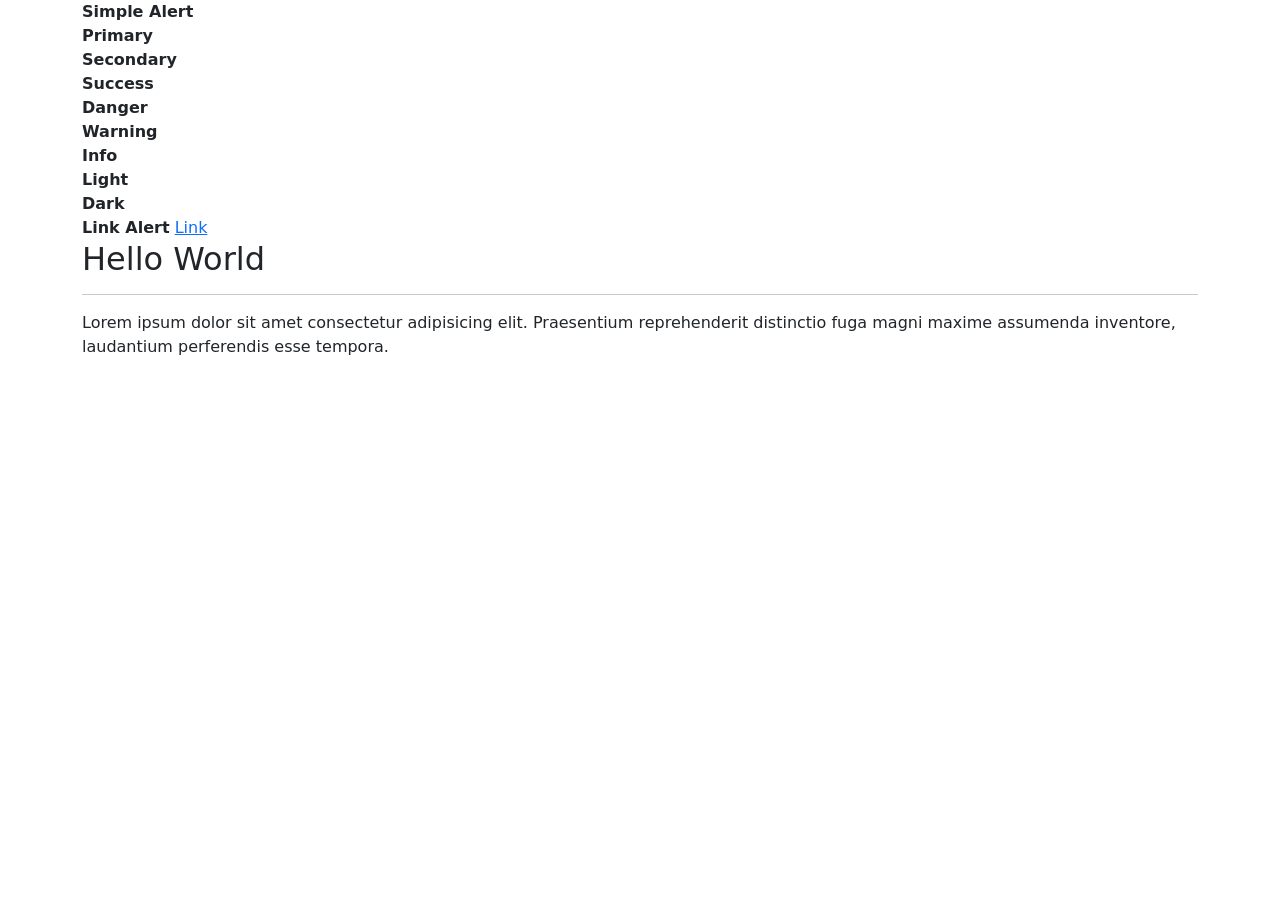
==== 13.Alert.html @ 80d19ce2 "initial commit for bootstrap initial commit for bootstrap" ====
<!DOCTYPE html>
<html lang="en">
<head>
    <meta charset="UTF-8">
    <meta name="viewport" content="width=device-width, initial-scale=1.0">
    <title>Alert</title>
    <link href="https://cdn.jsdelivr.net/npm/bootstrap@5.1.0/dist/css/bootstrap.min.css" rel="stylesheet" integrity="sha384-KyZXEAg3QhqLMpG8r+8fhAXLRk2vvoC2f3B09zVXn8CA5QIVfZOJ3BCsw2P0p/We" crossorigin="anonymous">
    <script src="https://cdn.jsdelivr.net/npm/bootstrap@5.1.0/dist/js/bootstrap.bundle.min.js" integrity="sha384-U1DAWAznBHeqEIlVSCgzq+c9gqGAJn5c/t99JyeKa9xxaYpSvHU5awsuZVVFIhvj" crossorigin="anonymous"></script>
</head>
<body>
    <div class="container">
        <!-- การสร้าง Alert -->
        <div>
            <strong>Simple Alert</strong>
        </div>

        <!-- กำหนดสีของ Alert -->
        <div>
            <strong>Primary</strong>
        </div>
        <div>
            <strong>Secondary</strong>
        </div>
        <div>
            <strong>Success</strong>
        </div>
        <div>
            <strong>Danger</strong>
        </div>
        <div>
            <strong>Warning</strong>
        </div>
        <div>
            <strong>Info</strong>
        </div>
        <div>
            <strong>Light</strong>
        </div>
        <div>
            <strong>Dark</strong>
        </div>

        <!-- Link Alert -->
        <div>
            <strong>Link Alert</strong>
            <a href="#">Link</a>
        </div>

        <!-- การปิด Alert -->
        <div>            
            <h2>Hello World</h2>
            <hr>
            <p>Lorem ipsum dolor sit amet consectetur adipisicing elit. Praesentium reprehenderit distinctio fuga magni maxime assumenda inventore, laudantium perferendis esse tempora.</p>
        </div>
    </div>
</body>
</html>
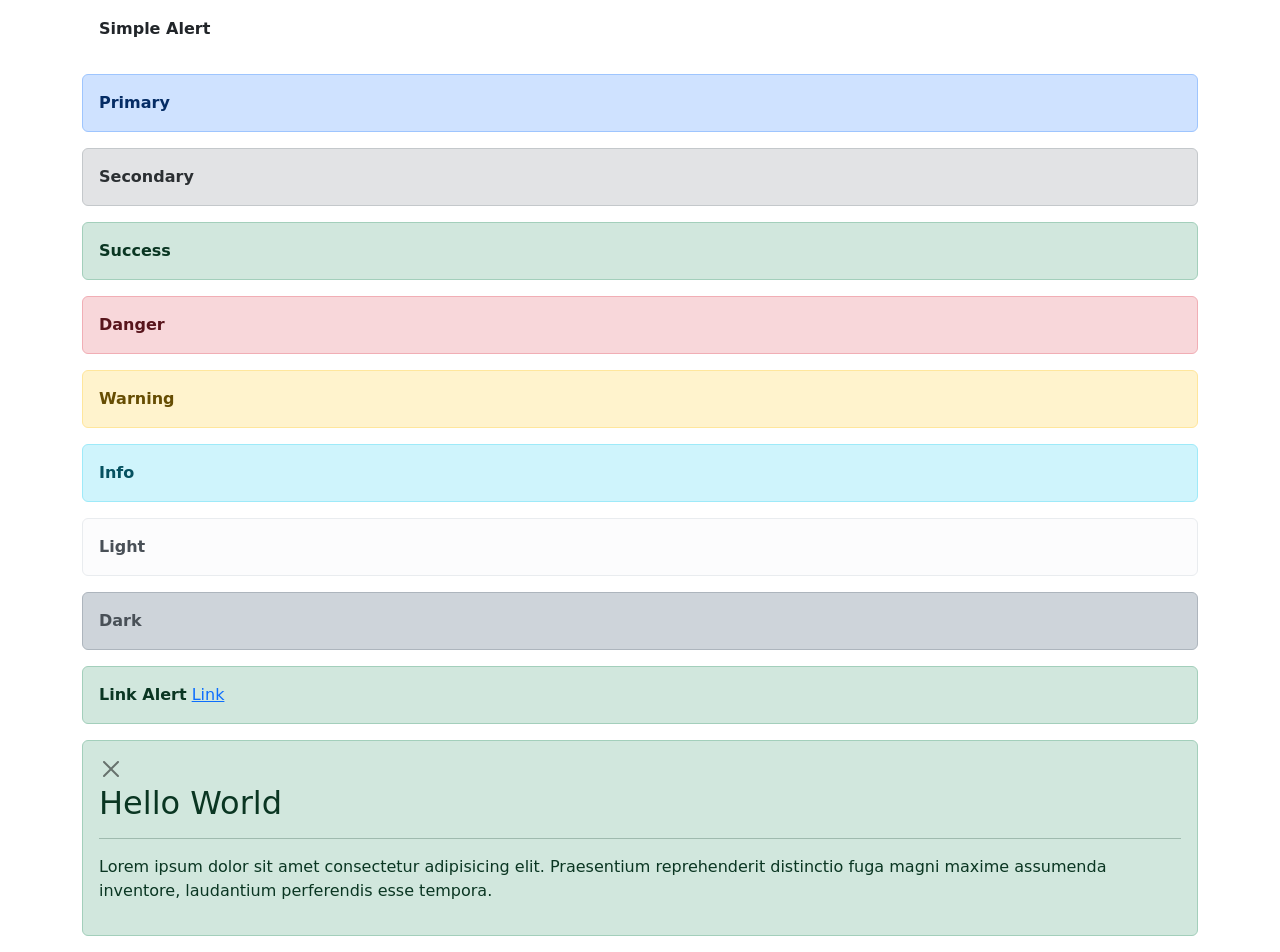
==== commit 8f906c84: "Bootstrap commit Bootstrap commit" ====
--- a/13.Alert.html
+++ b/13.Alert.html
@@ -10,45 +10,30 @@
 <body>
     <div class="container">
         <!-- การสร้าง Alert -->
-        <div>
+        <div class="alert">
             <strong>Simple Alert</strong>
         </div>
 
         <!-- กำหนดสีของ Alert -->
-        <div>
-            <strong>Primary</strong>
-        </div>
-        <div>
-            <strong>Secondary</strong>
-        </div>
-        <div>
-            <strong>Success</strong>
-        </div>
-        <div>
-            <strong>Danger</strong>
-        </div>
-        <div>
-            <strong>Warning</strong>
-        </div>
-        <div>
-            <strong>Info</strong>
-        </div>
-        <div>
-            <strong>Light</strong>
-        </div>
-        <div>
-            <strong>Dark</strong>
-        </div>
+        <div class="alert alert-primary"><strong>Primary</strong></div>
+        <div class="alert alert-secondary"><strong>Secondary</strong></div>
+        <div class="alert alert-success"><strong>Success</strong></div>
+        <div class="alert alert-danger"><strong>Danger</strong></div>
+        <div class="alert alert-warning"><strong>Warning</strong></div>
+        <div class="alert alert-info"><strong>Info</strong></div>
+        <div class="alert alert-light"><strong>Light</strong></div>
+        <div class="alert alert-dark"><strong>Dark</strong></div>
 
         <!-- Link Alert -->
-        <div>
+        <div class="alert alert-success">
             <strong>Link Alert</strong>
-            <a href="#">Link</a>
+            <a href="#" class="alert=link">Link</a>
         </div>
 
         <!-- การปิด Alert -->
-        <div>            
-            <h2>Hello World</h2>
+        <div class="alert alert-success slert-dismissible">  
+            <button class="btn-close" data-bs-dismiss="alert"></button>          
+            <h2 class="alert-heading">Hello World</h2>
             <hr>
             <p>Lorem ipsum dolor sit amet consectetur adipisicing elit. Praesentium reprehenderit distinctio fuga magni maxime assumenda inventore, laudantium perferendis esse tempora.</p>
         </div>
